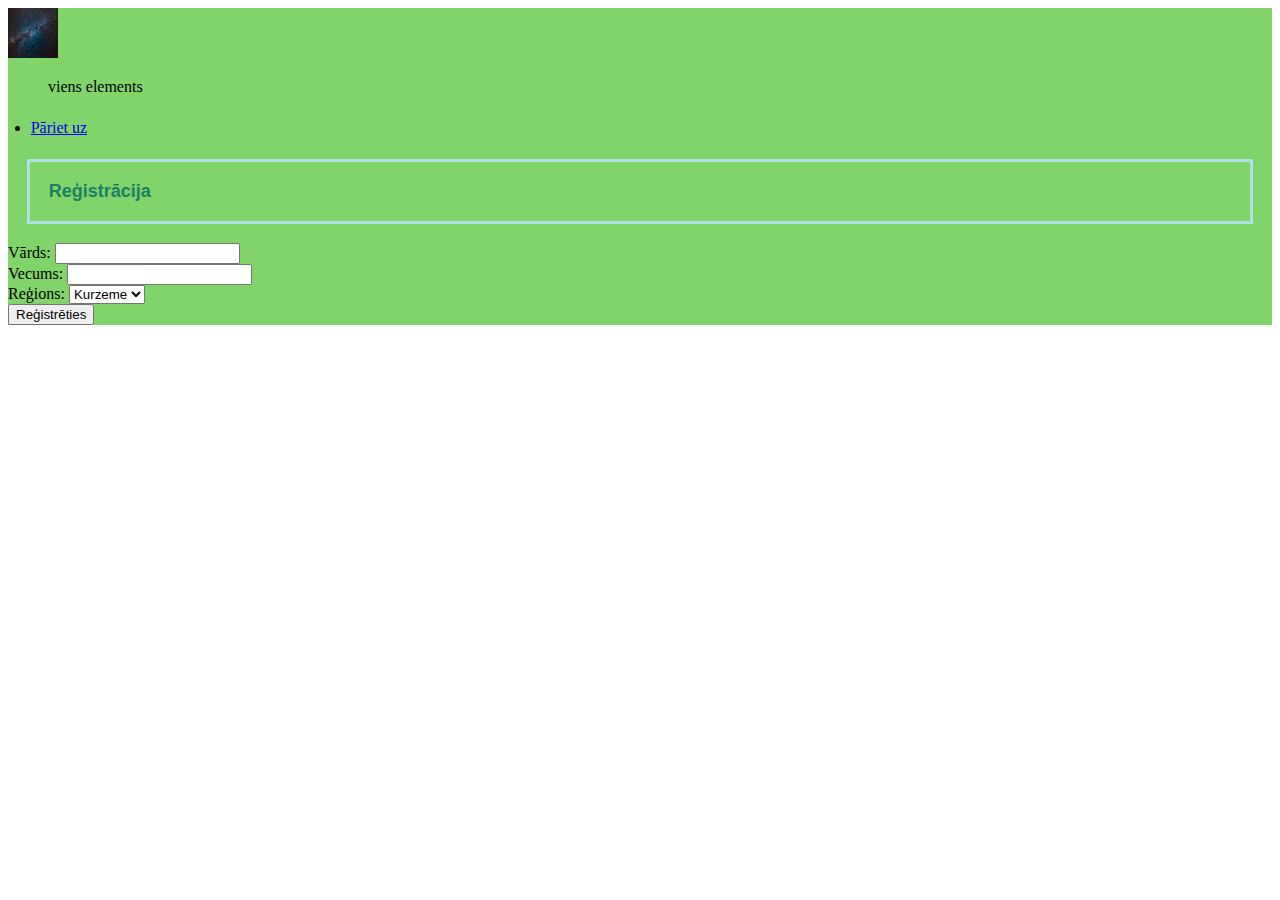
==== index.html @ f574309c "12.09" ====
<!DOCTYPE html>
<html lang="eng">
    <head>
        <meta charset="utf-8">
        <title>Navigācija</title>
        <link href="style.css" rel="stylesheet"/>
    </head>
    <body>
        <div class = "wrapper">
            <div class = "header">
                <img src = "attels.jpg" alt = "kosmoss" width="50" height="50">
                <ul>viens elements</ul>
                <li>
                    <a href = "nakosais.html">
                        Pāriet uz
                    </a>
                </li>
            </div>
            <div class = "content">
                <h3>Reģistrācija</h3>
                Vārds: <input/>
                <br/>
                Vecums: <input/>
                <br/>
                Reģions:
                <select>
                    <option value="Kurzeme">
                        Kurzeme
                    </option>
                    <option value="Latgale">
                        Latgale
                    </option>
                    <option value="Vidzeme">
                        Vidzeme
                    </option>
                    <option value="Zemgale">
                        Zemgale
                    </option>
                </select>
                <br/>
                <button>Reģistrēties</button>
            </div>
        </div>
    </body>
</html>
---- style.css ----
.wrapper
{
    background: rgb(129, 212, 106);
}

h3
{
    color: rgb(28, 128, 98);
    font-family: Verdana, Geneva, Tahoma, sans-serif;
    font-size: large;
    border: 1mm solid powderblue;
    padding: 5mm;
    margin: 5mm;
}

li
{
    margin: 6mm;
}
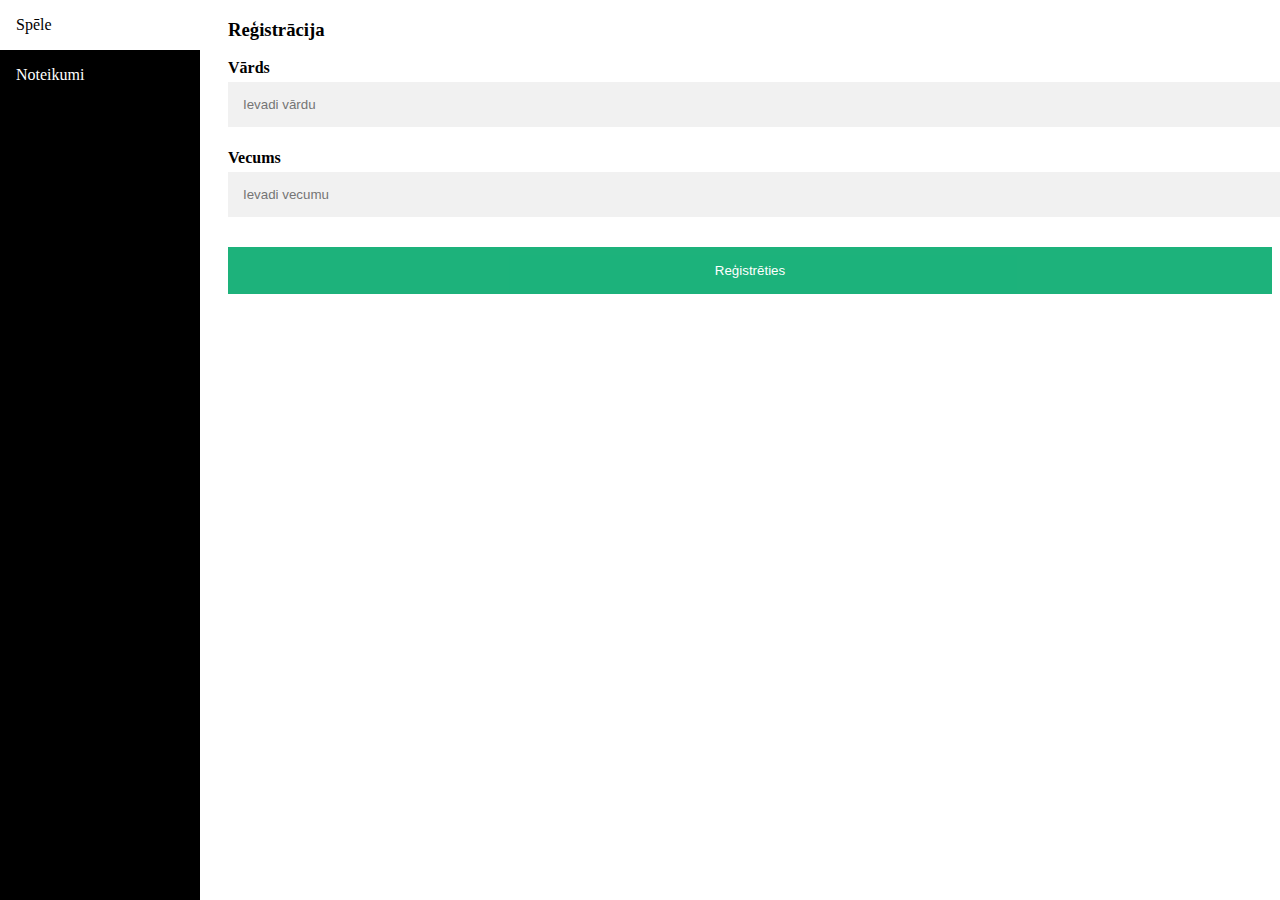
==== commit 1068d152: "03.10" ====
--- a/index.html
+++ b/index.html
@@ -1,45 +1,46 @@
 <!DOCTYPE html>
 <html lang="eng">
     <head>
-        <meta charset="utf-8">
-        <title>Navigācija</title>
-        <link href="style.css" rel="stylesheet"/>
+        <title>Atmiņas spēle</title>
+        <link href="style2.css" rel="stylesheet"/>
+
     </head>
     <body>
-        <div class = "wrapper">
-            <div class = "header">
-                <img src = "attels.jpg" alt = "kosmoss" width="50" height="50">
-                <ul>viens elements</ul>
-                <li>
-                    <a href = "nakosais.html">
-                        Pāriet uz
-                    </a>
-                </li>
+        <div class="wrapper">
+            <div class="menu">
+                <a href="spele.html">
+                    Spēle
+                </a>
+                <a href="noteikumi.html"> <!-- Hiperlinks, lai pārietu uz noteikumu failu-->
+                    Noteikumi
+                </a>
             </div>
-            <div class = "content">
+            <div class="content">
                 <h3>Reģistrācija</h3>
-                Vārds: <input/>
-                <br/>
-                Vecums: <input/>
-                <br/>
-                Reģions:
-                <select>
-                    <option value="Kurzeme">
-                        Kurzeme
-                    </option>
-                    <option value="Latgale">
-                        Latgale
-                    </option>
-                    <option value="Vidzeme">
-                        Vidzeme
-                    </option>
-                    <option value="Zemgale">
-                        Zemgale
-                    </option>
-                </select>
-                <br/>
-                <button>Reģistrēties</button>
+                <label for="vards"><b>Vārds</b></label>
+                <input type="text" placeholder="Ievadi vārdu" id="vards" required/>
+
+                <label for="vecums"><b>Vecums</b></label>
+                <input type="text" placeholder="Ievadi vecumu" id="vecums" required/>
+
+                <button type="submit" class="registraction" onclick="saktspeli()" >Reģistrēties</button>
             </div>
         </div>
+        <script>
+            function saktspeli(){
+                let vards = document.querySelector("#vards").value
+                let vecums = document.querySelector("#vecums").value
+                console.log(vards)
+                if(vards =="") //Apgalvojums
+                {
+                    alert("Ievadi datus!")
+                }
+                else
+                {
+                    window.location='spele.html#'+vards+','+vecums
+                }
+                
+            }
+        </script>
     </body>
 </html>--- a/style2.css
+++ b/style2.css
@@ -0,0 +1,96 @@
+.menu
+{
+    height: 100%;
+    width: 200px;
+    background-color: black;
+    top: 0;
+    left: 0;
+    position: fixed;
+
+}
+
+.menu a /*Attiecas uz hiperlinkiem*/
+
+{
+    color: white;
+    padding: 16px;
+    display: block; /*Attēlojums pa visu navigācijas joslas definēto platumu*/
+    text-decoration: none; /*Noņem hiperlinkiem raksturīgo apakšsvītru*/
+}
+
+.menu a:hover
+{
+    background-color: white;
+    color: black;
+}
+
+.content
+{
+    margin-left: 200px;
+    padding-left: 20px;
+}
+/*Ievades stilizēšana*/ 
+
+input[type=text] {
+    width: 100%; /*Platums*/
+    padding: 15px; /*Atstarpe starp elementu un rāmi*/
+    margin: 5px 0 22px 0; /*Atstarpe starp elementa rāmi un pārējo daļu*/
+    display: inline-block; /*Attēlojums*/
+    border: none; /*Rāmis*/
+    background: #f1f1f1; /*Fona krāsa*/
+}
+
+    input[type=text]:focus { /*Kas notiek, kad lietotājs gatavojas ievadīt tekstu*/
+        background-color: #ddd;
+        outline: none; /*Ārējās līnījas iekrāsošanās*/
+}
+
+/*Reģistrēšanās pogas stilizēšana*/
+
+.registraction {
+    background-color: #04AA6D;
+    color: white;
+    padding: 16px 20px;
+    margin: 8px 0;
+    border: none;
+    cursor: pointer; /*Kursora veida maiņa*/
+    width: 100%;
+    opacity: 0.9; /*Caurredzība*/
+
+}
+
+.registraction:hover {
+    opacity:1
+}
+
+/*Spēles elementu stilizēšana*/
+/*Spēles laukuma atrašanās vieta un stils*/
+.game
+{
+    width: 350px;
+    background: black;
+    text-align: center; /*Elementu novietojums*/
+    margin-left: auto; /*Bloka novietošana centrā*/
+    margin-right: auto;
+}
+
+/*Bloku, kur atrodas emocijzīmes, stilizēšana*/
+.block
+{
+    display: inline-block;
+    background: rgb(221, 221, 221);
+    width: 100px;
+    height: 100px;
+    border: 1px solid white;
+    text-align: center;
+    margin: 5px;
+    font-size: 45px;
+    line-height: 100px; /*Centrēts vertikāli*/
+
+
+}
+
+.block div
+{
+    visibility: hidden;
+}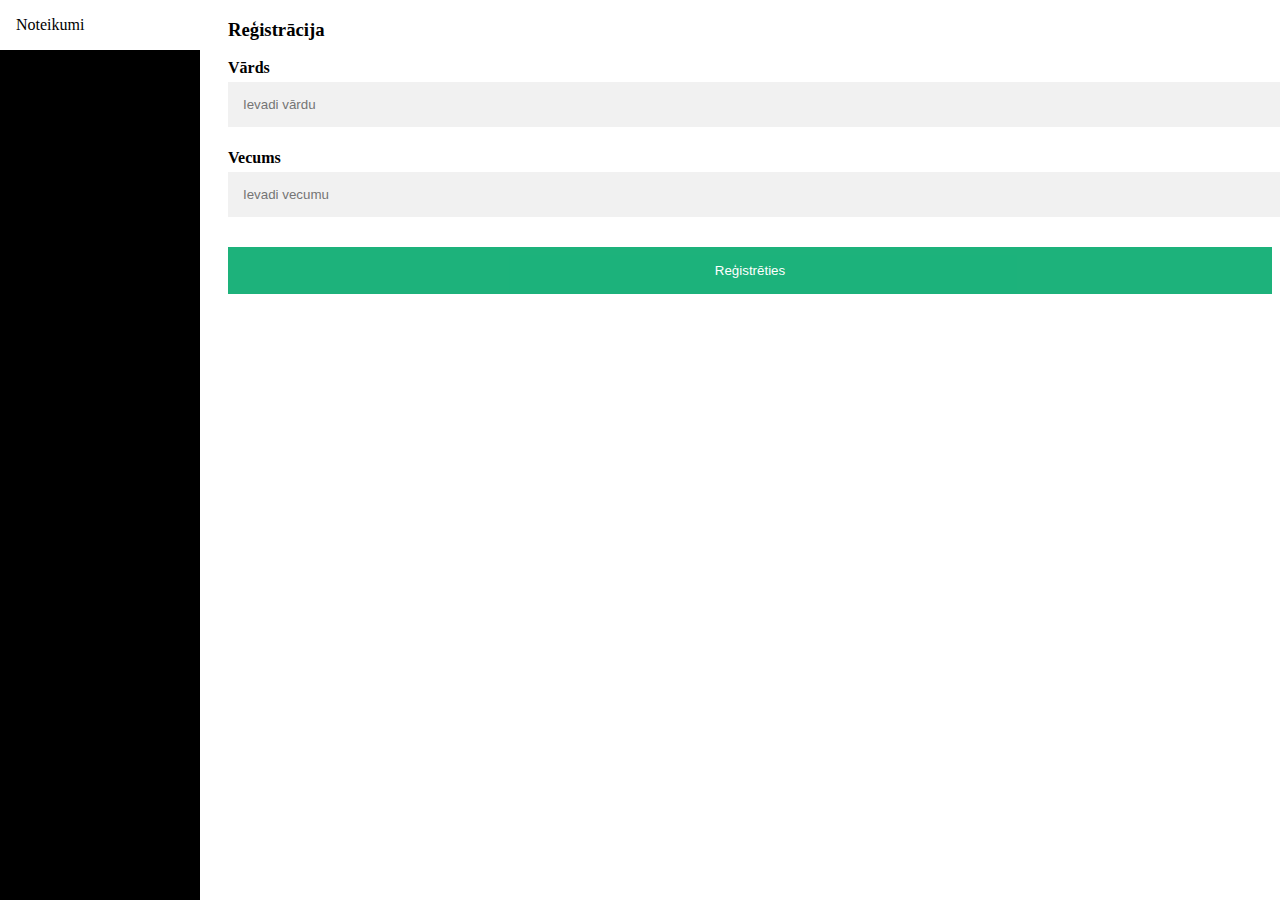
==== commit bbcf5e8d: "14.11" ====
--- a/index.html
+++ b/index.html
@@ -8,9 +8,7 @@
     <body>
         <div class="wrapper">
             <div class="menu">
-                <a href="spele.html">
-                    Spēle
-                </a>
+                
                 <a href="noteikumi.html"> <!-- Hiperlinks, lai pārietu uz noteikumu failu-->
                     Noteikumi
                 </a>
--- a/style2.css
+++ b/style2.css
@@ -93,4 +93,20 @@
 .block div
 {
     visibility: hidden;
+}
+
+.save
+{
+    background-color: #000000;
+    color: rgb(166, 166, 166);
+    padding: 16px 20px;
+    margin: 50px 0 50px;
+    border: none;
+    opacity: 0.9; /*Caurredzība*/
+    width: 70%;
+    margin-left: 15%;
+}
+
+.save:hover{
+    opacity: 1;
 }